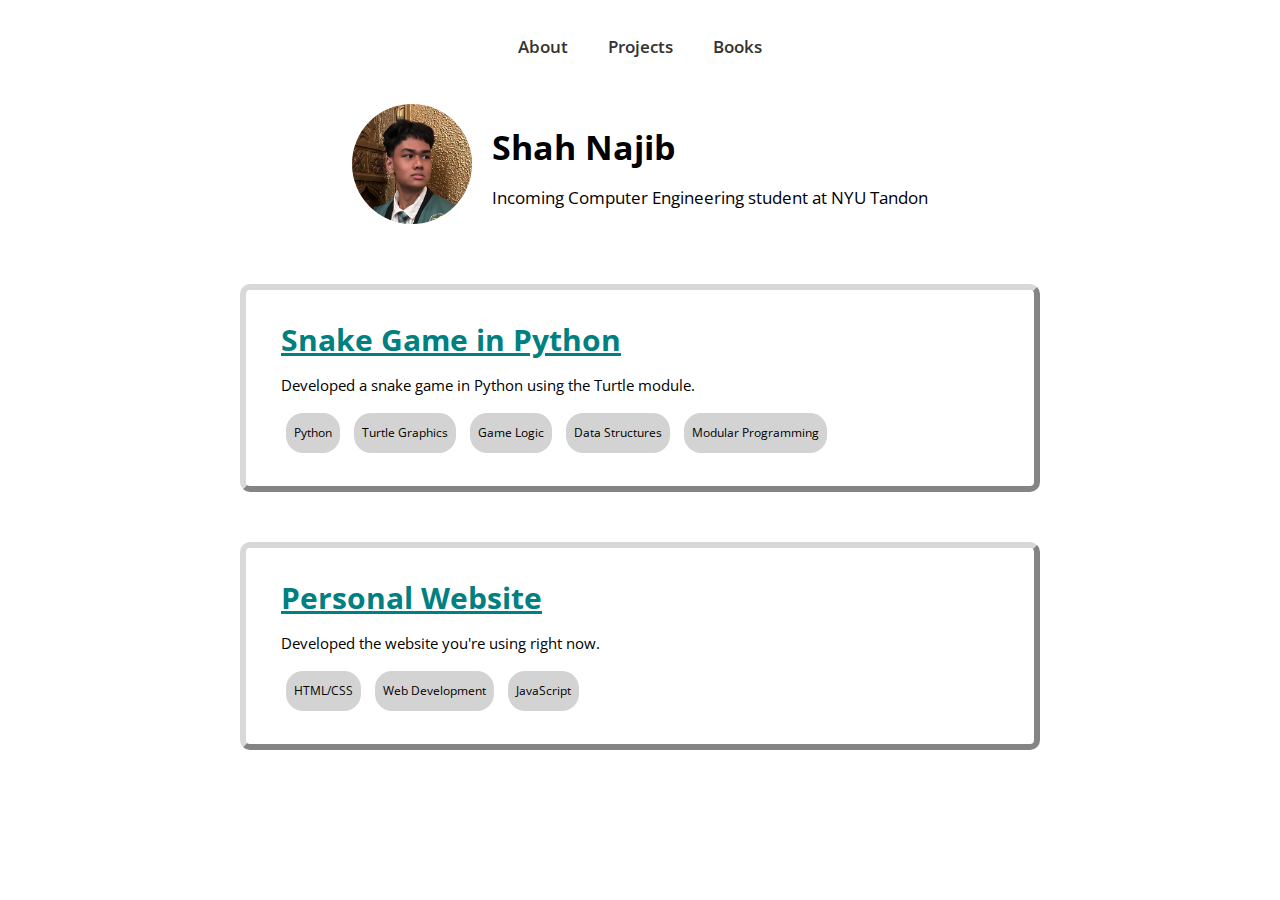
==== projects.html @ c267fecc "new" ====
<!DOCTYPE html>
<html lang="en">
  <head>
    <meta charset="UTF-8">
    <meta name="viewport" content="width=device-width, initial-scale=1.0">
    <title>Shah Najib</title>
    <link rel="preconnect" href="https://fonts.googleapis.com">
    <link rel="preconnect" href="https://fonts.gstatic.com" crossorigin>
    <link href="https://fonts.googleapis.com/css2?family=Open+Sans:ital,wght@0,300..800;1,300..800&display=swap" rel="stylesheet">
    <link rel="stylesheet" href="css/style.css">
    <link rel="shortcut icon" href="images/Glass_JE4_BE2.webp" type="image/x-icon" />
  </head>
  <body>
    <!-- Header -->
    <nav class="navbar">
      <div class="container">
        <div class="main-menu">
          <ul>
            <li>
              <a href="index.html">About</a>
            </li>
            <li>
              <a href="projects.html">Projects</a>
            </li>
            <li>
              <a href="#">Books</a>
            </li>
          </ul>
        </div>
      </div>
    </nav>
    <!-- HERO -->
     <section class="hero">
        <div class="container">
            <img class="profilepic" src="images/profilepic.jpg" alt="Shah Najib">
            <div class="card-info">
              <h1 class="hero-heading text-xxl">
                Shah Najib
              </h1>
              <p class="hero-text">
                Incoming Computer Engineering student at NYU Tandon
              </p>
            </div>
        </div>
     </section>

     <section class="project">
      <div class="container-sm">
        <div class="space">
          <h1>
            <a href="https://github.com/shahahs/snakegame"target="_blank">Snake Game in Python</a>
          </h1>
          <p>
            Developed a snake game in Python using the Turtle module.
          </p>
          <ul>
            <li>
              <p>
                Python
              </p> 
            </li>
            <li>
              <p>
                Turtle Graphics
              </p> 
            </li>
            <li>
              <p>
                Game Logic
              </p> 
            </li>
            <li>
              <p>
                Data Structures
              </p> 
            </li>
            <li>
              <p>
                Modular Programming
              </p> 
            </li>
          </ul>
        </div>
      </div>

      <div class="container-sm">
        <div class="space">
          <h1>
            <a href="https://github.com/shahahs/personal-web-v2"target="_blank">Personal Website</a>
          </h1>
          <p>
            Developed the website you're using right now.
          </p>
          <ul>
            <li>
              <p>
                HTML/CSS
              </p> 
            </li>
            <li>
              <p>
                Web Development
              </p> 
            </li>
            <li>
              <p>
                JavaScript
              </p> 
            </li>
          </ul>
        </div>
      </div>

    </section>

    <script src="js/main.js"></script>
  </body>
</html>
---- css/style.css ----
*{
  box-sizing:border-box;
  margin:0;
  padding:0;
}

body{
  font-family: "Open Sans", sans-serif;
  font-size: 15px;
  line-height:2;
  background:white;
}

a{
  text-decoration: none;
  color:#333;
}

ul{
  list-style: none;
}

img{
  max-width:100%;
}

/* nav bar */

.navbar{
  background:white;
  padding:20px;
  font-size:17px;
}

.navbar .container{
  display:flex;
  align-items: center;
  justify-content: center;
}

.navbar .main-menu ul{
  display:flex;
}

.navbar ul li a{
  padding:10px 20px;
  display:block;
  font-weight:600;
  transition:0.4s;
}

.navbar ul li a:hover{
  color:teal;
}

.profilepic{
  width:120px;
  border-radius:60px;
}

.hero .container{
  display:flex;
  align-items: center;
  justify-content:center;
  font-size:17px;
}

.hero .container > * {
  margin: 10px;
}

section{
  margin-bottom:40px;
}

.applications{
  display:grid;
  grid-template-columns: 1fr 1fr 1fr 1fr;
  grid-template-rows: 100px 100px;
  row-gap:10px;
  margin-top:30px;
}

.applogo{
  display:block;
  height:100%;
  width:100%;
}

.imgwrapper{
  position:relative;
  overflow:hidden;
}

.caption{
  position:absolute;
  inset:0;
  display:flex;
  justify-content: center;
  align-items: center;
  font-size:15px;
  font-weight:bold;
  color:teal;
  background-color:white;
}

.imgwrapper > .applogo{
  transition: 0.3s ease-in-out;
}

.imgwrapper > .caption{
  transition: 0.3s ease-in-out;
}

.imgwrapper > .caption.fade{
  opacity:0;
}

.imgwrapper:hover > .caption.fade{
  opacity:1;
}

.project h1 a{
  text-decoration:underline;
  color:teal;
  cursor:pointer;
  transition:0.5s;
}

.project h1 a:hover{
  color:rgb(0, 175, 175);
}

.project ul{
  margin:8px 0px;
}

.project ul li{
  display:inline-block;
  margin:5px;
  padding:8px;
  font-size:12px;
  background-color:lightgrey;
  border-radius:17px;
  text-align:center;
}

.project .container-sm{
  background-color: white;
  border-style:outset;
  border-color:#d8d8d8;
  border-radius:10px;
  border-width:6px;
  margin:50px auto;
}

.project .container-sm .space{
  padding:20px;
}

/* Utilities */

.container{
  max-width:1100px;
  margin: 0 auto;
  padding: 0 15px;
}

.container-sm{
  max-width:800px;
  margin: 0 auto;
  padding: 0 15px;
}

.btn{
  display:inline-block;
  padding:13px 20px;
  background:lightgrey;
  color:#333;
  font-weight:600;
  text-decoration:none;
  border:none;
  border-radius: none;
  cursor:pointer;
  transition:0.5s;
}

.btn:hover{
  opacity:0.8;
}

.btn-primary{
  background:teal;
  color:white;
}

.btn-dark{
  background:black;
  color:white
}

.btn-block{
  display:block;
  width:100%;
}
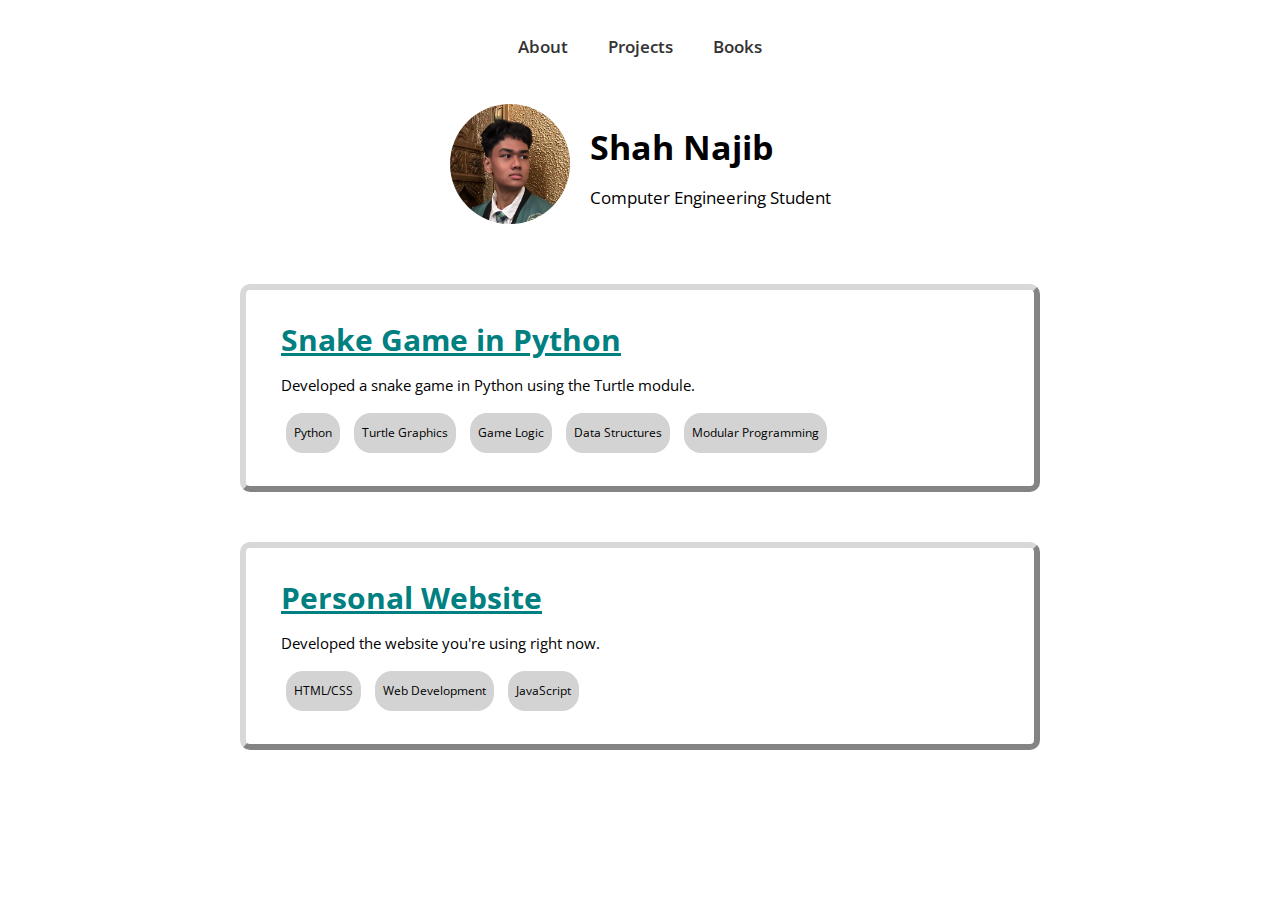
==== commit dba13b93: "Latest version" ====
--- a/projects.html
+++ b/projects.html
@@ -38,7 +38,7 @@
                 Shah Najib
               </h1>
               <p class="hero-text">
-                Incoming Computer Engineering student at NYU Tandon
+                Computer Engineering Student
               </p>
             </div>
         </div>
--- a/css/style.css
+++ b/css/style.css
@@ -158,6 +158,66 @@
   padding:20px;
 }
 
+.listoflinks a{
+  display:inline-block;
+  transition:0.5s;
+  color:teal;
+  font-weight:600;
+  text-decoration: underline;
+}
+
+.listoflinks p{
+  display:inline-block;
+  color:black;
+  font-weight:600;
+}
+
+.listoflinks a:hover{
+  color:rgb(0, 175, 175);
+}
+
+.education .nyu img{
+  width:70px;
+  display:inline-block;
+}
+
+.education .bxsci img{
+  width:70px;
+  display:inline-block;
+  border-radius:35px;
+  border-style: solid;
+  border-width:1px;
+}
+
+.schools{
+  margin-top:20px;
+}
+
+.education h2{
+  display:inline-block;
+}
+
+.education .title{
+  display:flex;
+  align-items: center;
+  margin-bottom:15px;
+}
+
+.education h2{
+  font-size:17px;
+  font-weight:600;
+  margin-left:15px;
+}
+
+.education p{
+  font-style:italic;
+}
+
+.education .nyu,
+.education .bxsci{
+  margin:35px auto;
+}
+
 /* Utilities */
 
 .container{
@@ -170,6 +230,17 @@
   max-width:800px;
   margin: 0 auto;
   padding: 0 15px;
+}
+
+.container-xl{
+  max-width:800px;
+  margin: 50px auto;
+  padding: 40px 40px;
+  background-color: white;
+  border-style:outset;
+  border-color:#d8d8d8;
+  border-radius:10px;
+  border-width:6px;
 }
 
 .btn{
